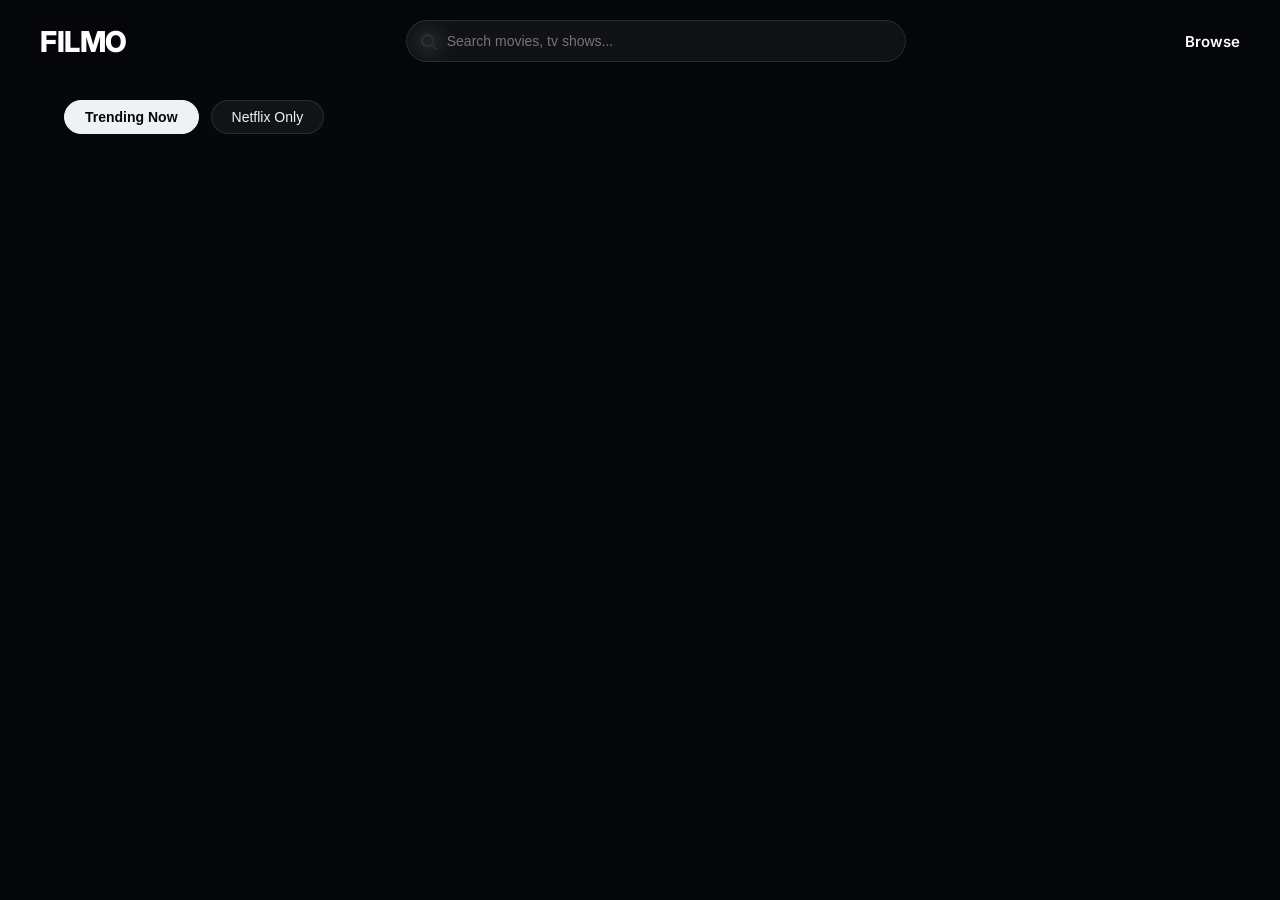
==== browse.html @ a3a503ea "new updates" ====
<!DOCTYPE html>
<html lang="en">
<head>
    <meta charset="UTF-8">
    <meta name="viewport" content="width=device-width, initial-scale=1.0">
    <title>Browse | Filmo</title>
    <link rel="stylesheet" href="style.css">
    <link rel="stylesheet" href="https://cdnjs.cloudflare.com/ajax/libs/font-awesome/6.4.0/css/all.min.css">
</head>
<body class="browse-page">

    <!-- Navbar -->
    <nav class="navbar" id="navbar" style="background: rgba(5,7,10,0.95); backdrop-filter: blur(10px);">
        <a href="index.html" class="logo">
            <span class="text-white">FILMO</span>
        </a>

        <!-- සර්ච් බාර් එක Header එක මැදට -->
        <div class="search-container">
            <i class="fas fa-search search-icon"></i>
            <input type="text" id="searchInput" placeholder="Search movies, tv shows..." autocomplete="off">
            <div id="searchSuggestions" class="suggestions-box"></div>
        </div>

        <div class="nav-links">
            <a href="browse.html" class="nav-link active">Browse</a>
        </div>
    </nav>

    <!-- Header එක යටින් Category එක පටන් ගන්නවා -->
    <div class="category-wrapper" style="margin-top: 100px; background: transparent; padding-top: 0;">
        <div class="category-pills-container" id="browseCategoryPills">
            <button class="cat-pill active" onclick="loadBrowseCategory('trending', this)">Trending Now</button>
            <button class="cat-pill" onclick="loadBrowseCategory('netflix', this)">Netflix Only</button>
        </div>
    </div>

    <!-- Infinite Scroll Grid -->
    <main class="main-content" style="padding-top: 0;">
        <div class="filtered-grid" id="browseGrid"></div>
        <div id="loadingSpinner" class="loading-spinner" style="display: none;">
            <i class="fas fa-spinner fa-spin"></i> Loading more...
        </div>
    </main>

    <script src="script.js"></script>
</body>
</html>
---- style.css ----
@import url('https://fonts.googleapis.com/css2?family=Inter:wght@400;500;600;700;800;900&display=swap');
:root { --primary: #dc2626; --neo-bg: #05070a; --text-hi: #eef1f6; --text-mid: rgba(238, 241, 246, 0.65); --accent-glow: rgba(220, 38, 38, 0.4); --surface-1: rgba(255, 255, 255, 0.05); --border-subtle: rgba(255, 255, 255, 0.1); }
* { margin: 0; padding: 0; box-sizing: border-box; }
body { font-family: 'Inter', sans-serif; background-color: var(--neo-bg); color: var(--text-hi); overflow-x: hidden; }

/* Navbar - Space Between දැම්මම ලෝගෝ එක වමට, සර්ච් එක මැදට, මෙනු එක දකුණට යනවා */
.navbar { position: fixed; top: 0; width: 100%; padding: 20px 40px; display: flex; justify-content: space-between; align-items: center; background: linear-gradient(to bottom, rgba(5,7,10,0.9) 0%, transparent 100%); z-index: 1000; transition: 0.3s; }
.navbar.scrolled { background: rgba(5,7,10,0.95); backdrop-filter: blur(10px); }
.logo { font-size: 1.8rem; font-weight: 800; color: white; text-decoration: none; letter-spacing: -0.5px; }

.nav-links { display: flex; gap: 20px; align-items: center; }
.nav-link { color: var(--text-mid); text-decoration: none; font-weight: 600; font-size: 15px; transition: 0.3s; }
.nav-link:hover, .nav-link.active { color: white; }

.back-btn { display: flex; align-items: center; gap: 8px; color: white; text-decoration: none; font-size: 1.1rem; font-weight: 600; transition: 0.2s; background: rgba(255,255,255,0.1); padding: 8px 15px; border-radius: 20px; backdrop-filter: blur(10px);}
.back-btn:hover { background: rgba(255,255,255,0.2); }

/* පරණ සර්ච් එක (පල්ලෙහාට හැලෙන එක) - හැබැයි Navbar එකේ මැදට එන්න හැදුවා */
.search-container { position: relative; width: 100%; max-width: 500px; margin: 0 20px; flex: 1; }
.search-container input { width: 100%; padding: 12px 15px 12px 40px; border-radius: 30px; background: var(--surface-1); border: 1px solid var(--border-subtle); color: var(--text-hi); font-size: 14px; outline: none; transition: 0.3s; backdrop-filter: blur(10px); }
.search-container input:focus { border-color: var(--primary); background: rgba(0,0,0,0.8); }
.search-icon { position: absolute; left: 15px; top: 14px; color: var(--text-mid); }

.suggestions-box { position: absolute; top: 55px; left: 0; width: 100%; background: rgba(11, 15, 20, 0.95); border-radius: 12px; border: 1px solid var(--border-subtle); display: none; max-height: 350px; overflow-y: auto; z-index: 1001; backdrop-filter: blur(14px); box-shadow: 0 10px 30px rgba(0,0,0,0.7);}
.suggestion-item { padding: 10px 15px; display: flex; align-items: center; gap: 12px; cursor: pointer; border-bottom: 1px solid rgba(255,255,255,0.05); color: var(--text-hi); text-decoration: none;}
.suggestion-item:hover { background: rgba(255,255,255,0.05); color: var(--primary);}
.suggestion-item img { width: 40px; border-radius: 6px; aspect-ratio: 2/3; object-fit: cover;}

.hero-section { position: relative; min-height: 80vh; width: 100%; display: flex; align-items: flex-end; padding-bottom: 40px; padding-top: 120px; overflow: hidden; box-sizing: border-box; }
.details-hero { min-height: 75vh; }
.hero-bg-container { position: absolute; inset: 0; width: 100%; height: 100%; background-size: cover; background-position: center 20%; z-index: 0; }
.hero-bg-container iframe { width: 100vw; height: 56.25vw; min-height: 100vh; min-width: 177.77vh; position: absolute; top: 50%; left: 50%; transform: translate(-50%, -50%); pointer-events: none; }
.hero-vignette-side { position: absolute; inset: 0; z-index: 1; background: linear-gradient(90deg, rgba(5, 7, 10, 0.82) 0%, rgba(5, 7, 10, 0.45) 45%, transparent 70%); }
.hero-vignette-bottom { position: absolute; inset: 0; z-index: 1; background: linear-gradient(180deg, transparent 0%, rgba(5,7,10,0.7) 60%, var(--neo-bg) 100%); }
.hero-glow { position: absolute; top: -10%; right: -20%; width: 55%; height: 45%; background: radial-gradient(rgba(220, 38, 38, 0.16) 0%, rgba(220, 38, 38, 0.06) 30%, transparent 60%); filter: blur(40px); z-index: 2; pointer-events: none; }
.hero-content { position: relative; z-index: 10; margin-left: 5%; max-width: 700px; animation: slideUp 0.8s ease-out; }
@keyframes slideUp { from { opacity: 0; transform: translateY(30px); } to { opacity: 1; transform: translateY(0); } }

.hero-title { font-size: 3rem; font-weight: 900; line-height: 1.1; text-transform: uppercase; text-shadow: 0 8px 24px rgba(0,0,0,0.8); margin-bottom: 15px; }

.hero-meta { display: flex; flex-wrap: wrap; gap: 15px; font-size: 14px; font-weight: 500; color: var(--text-hi); margin-bottom: 15px; align-items: center; text-shadow: 0 1px 4px rgba(0,0,0,0.8); }
.rating { color: var(--primary); font-weight: 700; }
.hero-desc { font-size: 15px; line-height: 1.6; color: rgba(238,241,246,0.85); margin-bottom: 30px; display: -webkit-box; -webkit-line-clamp: 3; line-clamp: 3; -webkit-box-orient: vertical; overflow: hidden; text-shadow: 0 1px 4px rgba(0,0,0,0.8);}
.details-page .hero-desc { -webkit-line-clamp: unset; line-clamp: unset; }
.hero-buttons { display: flex; gap: 15px; }
.btn { display: flex; align-items: center; gap: 10px; padding: 12px 30px; border-radius: 50px; font-weight: 600; font-size: 15px; cursor: pointer; transition: 0.2s; border: none; text-decoration: none; }
.btn-play { background: var(--text-hi); color: var(--neo-bg); }
.btn-play:hover { background: white; box-shadow: 0 0 15px var(--accent-glow); transform: scale(0.98); }
.btn-info { background: rgba(255,255,255,0.15); border: 1px solid var(--border-subtle); color: var(--text-hi); backdrop-filter: blur(10px); }
.btn-info:hover { border-color: rgba(220,38,38,0.4); background: rgba(255,255,255,0.25); }
.mute-btn { position: absolute; right: 40px; top: 100px; z-index: 50; width: 44px; height: 44px; border-radius: 50%; border: 1px solid var(--border-subtle); background: var(--surface-1); backdrop-filter: blur(20px); color: var(--text-hi); cursor: pointer; transition: 0.2s; display: flex; justify-content: center; align-items: center;}

.main-content { padding: 0 5%; position: relative; z-index: 3; margin-top: 20px !important; display: flex; flex-direction: column; gap: 40px; }
h2 { font-size: 1.4rem; font-weight: 600; margin-bottom: 15px; }
.row-posters { display: flex; overflow-y: hidden; overflow-x: auto; gap: 16px; padding-bottom: 15px; scroll-behavior: smooth; }
.row-posters::-webkit-scrollbar, .cast-list::-webkit-scrollbar { display: none; }
.movie-card { position: relative; flex: 0 0 auto; width: 180px; display: flex; flex-direction: column; cursor: pointer; text-decoration: none; color: var(--text-hi); transition: 0.3s; }
.card-img-container { position: relative; width: 100%; aspect-ratio: 2/3; border-radius: 10px; overflow: hidden; border: 1px solid var(--border-subtle); }
.card-img-container img { width: 100%; height: 100%; object-fit: cover; transition: transform 0.4s ease; }
.movie-card:hover .card-img-container img { transform: scale(1.08); }
.movie-card:hover .card-img-container { border-color: rgba(255,255,255,0.3); }
.top-badge { position: absolute; left: 0; top: 0; z-index: 5; display: flex; flex-direction: column; align-items: center; justify-content: center; width: 32px; height: 42px; background: var(--primary); box-shadow: 0 4px 10px var(--accent-glow); clip-path: polygon(0 0, 100% 0, 100% 100%, 50% 85%, 0 100%); font-weight: 800; color: white; }
.top-text { font-size: 9px; text-transform: uppercase; line-height: 1; }
.top-num { font-size: 14px; line-height: 1; margin-top: 1px; }
.card-title { font-size: 14px; font-weight: 500; margin-top: 10px; white-space: nowrap; overflow: hidden; text-overflow: ellipsis; transition: color 0.2s; }
.movie-card:hover .card-title { color: var(--primary); }
.card-meta { display: flex; align-items: center; gap: 8px; font-size: 11px; color: var(--text-mid); margin-top: 4px; }

.cast-list { display: flex; gap: 20px; overflow-x: auto; padding-bottom: 10px; }
.cast-card { display: flex; align-items: center; gap: 12px; background: rgba(255,255,255,0.03); border: 1px solid var(--border-subtle); padding: 10px; border-radius: 50px; min-width: 220px; flex: 0 0 auto; transition: 0.2s;}
.cast-card:hover { border-color: var(--primary); background: rgba(255,255,255,0.08); }
.cast-img { width: 50px; height: 50px; border-radius: 50%; object-fit: cover; }
.cast-info { display: flex; flex-direction: column; }
.cast-name { font-size: 14px; font-weight: 600; color: white; }
.cast-role { font-size: 12px; color: var(--text-mid); }

.season-dropdown { background: rgba(255,255,255,0.1); color: white; border: 1px solid var(--border-subtle); padding: 10px 20px; border-radius: 8px; font-size: 15px; outline: none; font-family: inherit; backdrop-filter: blur(10px); cursor: pointer;}
.season-dropdown option { background: var(--neo-bg); color: white; }
.episode-grid { display: grid; grid-template-columns: repeat(auto-fill, minmax(280px, 1fr)); gap: 20px; }
.episode-card { background: rgba(255,255,255,0.03); border: 1px solid var(--border-subtle); border-radius: 10px; overflow: hidden; cursor: pointer; transition: 0.2s; text-decoration: none; color: white; display: block;}
.episode-card:hover { border-color: var(--primary); transform: translateY(-5px); box-shadow: 0 10px 20px rgba(0,0,0,0.5); }
.ep-img-wrapper { position: relative; width: 100%; aspect-ratio: 16/9; }
.ep-img-wrapper img { width: 100%; height: 100%; object-fit: cover; }
.ep-play-icon { position: absolute; inset: 0; display: flex; justify-content: center; align-items: center; background: rgba(0,0,0,0.5); opacity: 0; transition: 0.2s; font-size: 30px; color: white;}
.episode-card:hover .ep-play-icon { opacity: 1; color: var(--primary); }
.ep-info { padding: 15px; }
.ep-title { font-size: 14px; font-weight: 600; margin-bottom: 5px; }
.ep-desc { font-size: 12px; color: var(--text-mid); display: -webkit-box; -webkit-line-clamp: 2; line-clamp: 2; -webkit-box-orient: vertical; overflow: hidden; }

.category-wrapper { padding: 0 5% 20px 5%; position: relative; z-index: 20;}
.category-pills-container { display: flex; overflow-x: auto; gap: 12px; padding-bottom: 10px; scroll-behavior: smooth; }
.category-pills-container::-webkit-scrollbar { display: none; }
.cat-pill { padding: 8px 20px; border-radius: 30px; background: rgba(255,255,255,0.05); border: 1px solid var(--border-subtle); color: var(--text-hi); font-size: 14px; font-weight: 500; cursor: pointer; white-space: nowrap; transition: 0.3s; }
.cat-pill:hover { background: rgba(255,255,255,0.1); }
.cat-pill.active { background: var(--text-hi); color: var(--neo-bg); border-color: var(--text-hi); font-weight: 600; }
.filtered-grid { display: grid; grid-template-columns: repeat(auto-fill, minmax(160px, 1fr)); gap: 16px; width: 100%; }
.filtered-grid .movie-card { width: 100%; }

@media (max-width: 768px) {
    .navbar { padding: 15px 20px; flex-wrap: wrap; gap: 15px; }
    .search-container { order: 3; max-width: 100%; margin: 0; }
    .nav-links { order: 2; }
    
    .hero-section { min-height: 85vh; padding-top: 160px; } 
    .hero-content { margin-left: 5%; margin-right: 5%; width: 90%; }
    .hero-title { font-size: 1.8rem; }
    
    .movie-card { width: 130px; }
    .mute-btn { top: 130px; right: 20px; }
    .episode-grid { grid-template-columns: 1fr; }
    .filtered-grid { grid-template-columns: repeat(auto-fill, minmax(110px, 1fr)); }
}
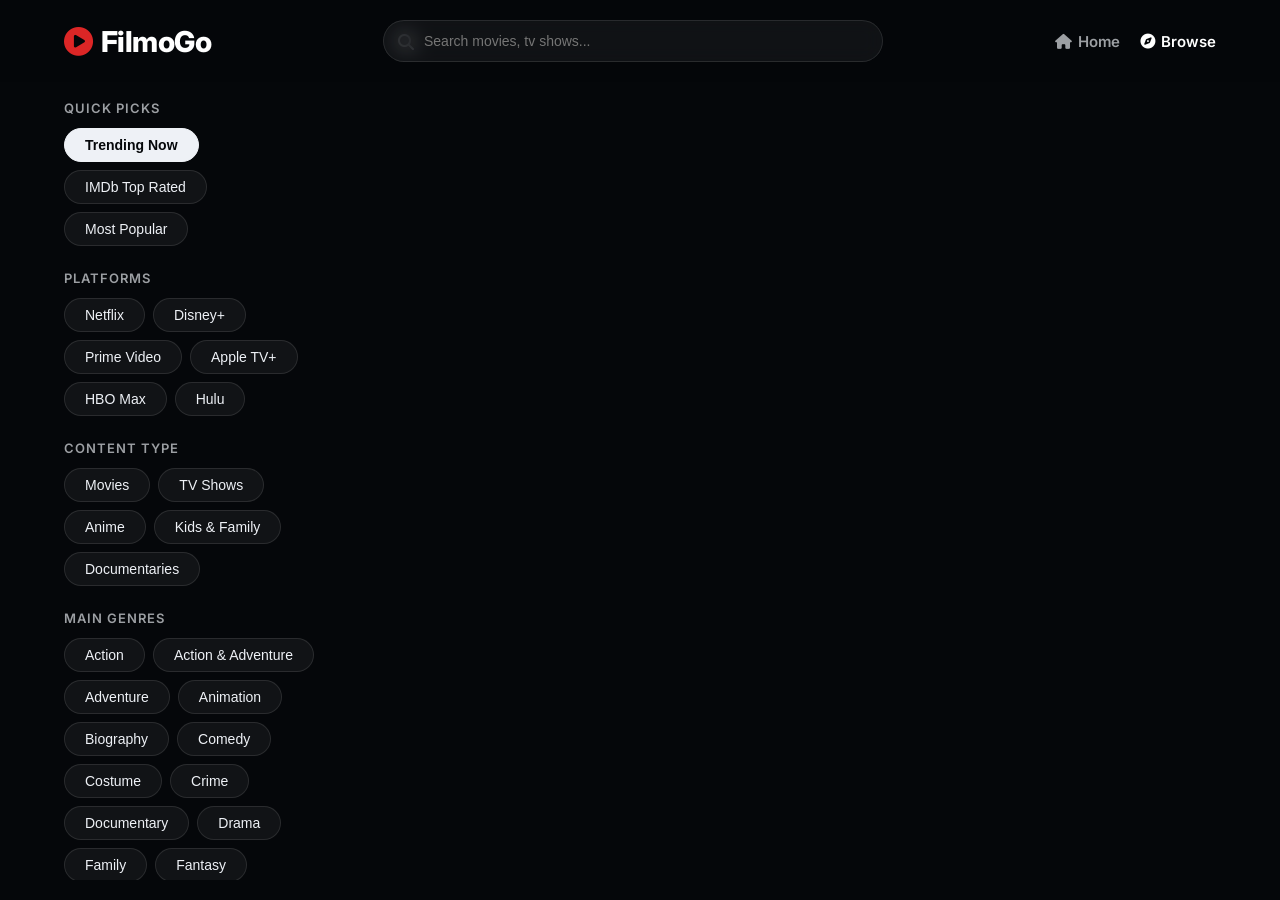
==== commit fc380506: "Update v7" ====
--- a/browse.html
+++ b/browse.html
@@ -3,16 +3,76 @@
 <head>
     <meta charset="UTF-8">
     <meta name="viewport" content="width=device-width, initial-scale=1.0">
-    <title>Browse | Filmo</title>
-    <link rel="stylesheet" href="style.css">
+    <title>Browse | FilmoGo</title>
+    <link rel="stylesheet" href="style.css?v=5.0">
     <link rel="stylesheet" href="https://cdnjs.cloudflare.com/ajax/libs/font-awesome/6.4.0/css/all.min.css">
+    <style>
+        .browse-layout {
+            display: flex;
+            flex-direction: column;
+            gap: 20px;
+            padding: 20px 5%;
+            margin: 80px auto 0;
+        }
+        .filters-sidebar {
+            display: flex;
+            flex-direction: column;
+            gap: 24px;
+        }
+        .filter-group h3 {
+            font-size: 13px;
+            color: var(--text-mid, #aaa);
+            text-transform: uppercase;
+            letter-spacing: 1px;
+            margin-bottom: 12px;
+            font-weight: 600;
+        }
+        .filter-pills {
+            display: flex;
+            flex-wrap: wrap;
+            gap: 8px;
+        }
+        .content-panel {
+            flex: 1;
+        }
+        .mobile-filter-btn, .close-filters-btn {
+            display: none;
+        }
+        @media (max-width: 767px) {
+            .mobile-filter-btn {
+                display: flex; align-items: center; justify-content: center; gap: 8px;
+                width: 100%; padding: 12px; background: rgba(255, 255, 255, 0.08);
+                border: 1px solid var(--border-subtle); color: white;
+                border-radius: 12px; font-size: 15px; font-weight: 600; margin-bottom: 10px;
+            }
+            .filters-sidebar {
+                position: fixed; top: 0; left: 0; width: 100%; height: 100vh;
+                background: rgba(5,7,10,0.98); backdrop-filter: blur(20px); z-index: 2000;
+                padding: 70px 20px 30px; overflow-y: auto;
+                transform: translateX(-100%); transition: transform 0.3s ease;
+            }
+            .filters-sidebar.active { transform: translateX(0); }
+            .close-filters-btn {
+                display: flex; align-items: center; justify-content: center;
+                position: absolute; top: 20px; right: 20px; background: rgba(255,255,255,0.1);
+                border: none; color: white; width: 36px; height: 36px; border-radius: 50%; font-size: 16px;
+            }
+        }
+        @media (min-width: 768px) {
+            .browse-layout { flex-direction: row; align-items: flex-start; }
+            .filters-sidebar { flex: 0 0 250px; position: sticky; top: 100px; max-height: calc(100vh - 120px); overflow-y: auto; }
+            .filters-sidebar::-webkit-scrollbar { width: 4px; }
+            .filters-sidebar::-webkit-scrollbar-thumb { background: #444; border-radius: 4px; }
+        }
+    </style>
 </head>
 <body class="browse-page">
 
     <!-- Navbar -->
     <nav class="navbar" id="navbar" style="background: rgba(5,7,10,0.95); backdrop-filter: blur(10px);">
         <a href="index.html" class="logo">
-            <span class="text-white">FILMO</span>
+            <i class="fas fa-play-circle" style="color: var(--primary);"></i>
+            <span class="text-white">FilmoGo</span>
         </a>
 
         <!-- සර්ච් බාර් එක Header එක මැදට -->
@@ -23,25 +83,109 @@
         </div>
 
         <div class="nav-links">
-            <a href="browse.html" class="nav-link active">Browse</a>
+            <a href="#" class="nav-link mobile-search-btn" id="mobileSearchBtn"><i class="fas fa-search"></i></a>
+            <a href="index.html" class="nav-link"><i class="fas fa-home"></i> <span class="nav-text">Home</span></a>
+            <a href="browse.html" class="nav-link active"><i class="fas fa-compass"></i> <span class="nav-text">Browse</span></a>
         </div>
     </nav>
 
-    <!-- Header එක යටින් Category එක පටන් ගන්නවා -->
-    <div class="category-wrapper" style="margin-top: 100px; background: transparent; padding-top: 0;">
-        <div class="category-pills-container" id="browseCategoryPills">
-            <button class="cat-pill active" onclick="loadBrowseCategory('trending', this)">Trending Now</button>
-            <button class="cat-pill" onclick="loadBrowseCategory('netflix', this)">Netflix Only</button>
-        </div>
+    <!-- Browse Layout: Sidebar + Grid -->
+    <div class="browse-layout">
+        
+        <!-- Mobile Filter Button -->
+        <button class="mobile-filter-btn" onclick="document.getElementById('browseFilters').classList.add('active')">
+            <i class="fas fa-sliders-h"></i> Filters & Categories
+        </button>
+
+        <!-- Sidebar Filters -->
+        <aside class="filters-sidebar" id="browseFilters">
+            <button class="close-filters-btn" onclick="document.getElementById('browseFilters').classList.remove('active')">
+                <i class="fas fa-times"></i>
+            </button>
+            
+            <div class="filter-group">
+                <h3>Quick Picks</h3>
+                <div class="filter-pills">
+                    <button class="cat-pill active" onclick="loadBrowseCategory('trending', this)">Trending Now</button>
+                    <button class="cat-pill" onclick="loadBrowseCategory('top_rated', this)">IMDb Top Rated</button>
+                    <button class="cat-pill" onclick="loadBrowseCategory('popular', this)">Most Popular</button>
+                </div>
+            </div>
+
+            <div class="filter-group">
+                <h3>Platforms</h3>
+                <div class="filter-pills">
+                    <button class="cat-pill" onclick="loadBrowseCategory('netflix', this)">Netflix</button>
+                    <button class="cat-pill" onclick="loadBrowseCategory('disney', this)">Disney+</button>
+                    <button class="cat-pill" onclick="loadBrowseCategory('prime', this)">Prime Video</button>
+                    <button class="cat-pill" onclick="loadBrowseCategory('apple', this)">Apple TV+</button>
+                    <button class="cat-pill" onclick="loadBrowseCategory('hbo', this)">HBO Max</button>
+                    <button class="cat-pill" onclick="loadBrowseCategory('hulu', this)">Hulu</button>
+                </div>
+            </div>
+
+            <div class="filter-group">
+                <h3>Content Type</h3>
+                <div class="filter-pills">
+                    <button class="cat-pill" onclick="loadBrowseCategory('movies', this)">Movies</button>
+                    <button class="cat-pill" onclick="loadBrowseCategory('tv', this)">TV Shows</button>
+                    <button class="cat-pill" onclick="loadBrowseCategory('anime', this)">Anime</button>
+                    <button class="cat-pill" onclick="loadBrowseCategory('kids', this)">Kids & Family</button>
+                    <button class="cat-pill" onclick="loadBrowseCategory('documentary', this)">Documentaries</button>
+                </div>
+            </div>
+
+            <div class="filter-group">
+                <h3>Main Genres</h3>
+                <div class="filter-pills" id="genreFilters">
+                    <button class="cat-pill" onclick="loadBrowseCategory('28', this)">Action</button>
+                    <button class="cat-pill" onclick="loadBrowseCategory('action_adv', this)">Action & Adventure</button>
+                    <button class="cat-pill" onclick="loadBrowseCategory('12', this)">Adventure</button>
+                    <button class="cat-pill" onclick="loadBrowseCategory('16', this)">Animation</button>
+                    <button class="cat-pill" onclick="loadBrowseCategory('biography', this)">Biography</button>
+                    <button class="cat-pill" onclick="loadBrowseCategory('35', this)">Comedy</button>
+                    <button class="cat-pill" onclick="loadBrowseCategory('costume', this)">Costume</button>
+                    <button class="cat-pill" onclick="loadBrowseCategory('80', this)">Crime</button>
+                    <button class="cat-pill" onclick="loadBrowseCategory('99', this)">Documentary</button>
+                    <button class="cat-pill" onclick="loadBrowseCategory('18', this)">Drama</button>
+                    <button class="cat-pill" onclick="loadBrowseCategory('10751', this)">Family</button>
+                    <button class="cat-pill" onclick="loadBrowseCategory('14', this)">Fantasy</button>
+                    <button class="cat-pill" onclick="loadBrowseCategory('film_noir', this)">Film-Noir</button>
+                    <button class="cat-pill" onclick="loadBrowseCategory('game_show', this)">Game-Show</button>
+                    <button class="cat-pill" onclick="loadBrowseCategory('36', this)">History</button>
+                    <button class="cat-pill" onclick="loadBrowseCategory('27', this)">Horror</button>
+                    <button class="cat-pill" onclick="loadBrowseCategory('kungfu', this)">Kungfu</button>
+                    <button class="cat-pill" onclick="loadBrowseCategory('10402', this)">Music</button>
+                    <button class="cat-pill" onclick="loadBrowseCategory('musical', this)">Musical</button>
+                    <button class="cat-pill" onclick="loadBrowseCategory('9648', this)">Mystery</button>
+                    <button class="cat-pill" onclick="loadBrowseCategory('mythological', this)">Mythological</button>
+                    <button class="cat-pill" onclick="loadBrowseCategory('news', this)">News</button>
+                    <button class="cat-pill" onclick="loadBrowseCategory('psychological', this)">Psychological</button>
+                    <button class="cat-pill" onclick="loadBrowseCategory('reality', this)">Reality</button>
+                    <button class="cat-pill" onclick="loadBrowseCategory('10749', this)">Romance</button>
+                    <button class="cat-pill" onclick="loadBrowseCategory('878', this)">Sci-Fi</button>
+                    <button class="cat-pill" onclick="loadBrowseCategory('scifi_fantasy', this)">Sci-Fi & Fantasy</button>
+                    <button class="cat-pill" onclick="loadBrowseCategory('short', this)">Short</button>
+                    <button class="cat-pill" onclick="loadBrowseCategory('sitcom', this)">Sitcom</button>
+                    <button class="cat-pill" onclick="loadBrowseCategory('sport', this)">Sport</button>
+                    <button class="cat-pill" onclick="loadBrowseCategory('talk_show', this)">Talk-Show</button>
+                    <button class="cat-pill" onclick="loadBrowseCategory('53', this)">Thriller</button>
+                    <button class="cat-pill" onclick="loadBrowseCategory('10770', this)">TV Movie</button>
+                    <button class="cat-pill" onclick="loadBrowseCategory('10752', this)">War</button>
+                    <button class="cat-pill" onclick="loadBrowseCategory('37', this)">Western</button>
+                </div>
+            </div>
+
+        </aside>
+
+        <!-- Content Area -->
+        <main class="content-panel">
+            <div class="filtered-grid" id="browseGrid"></div>
+            <div id="loadingSpinner" class="loading-spinner" style="display: none;">
+                <i class="fas fa-spinner fa-spin"></i> Loading more...
+            </div>
+        </main>
     </div>
-
-    <!-- Infinite Scroll Grid -->
-    <main class="main-content" style="padding-top: 0;">
-        <div class="filtered-grid" id="browseGrid"></div>
-        <div id="loadingSpinner" class="loading-spinner" style="display: none;">
-            <i class="fas fa-spinner fa-spin"></i> Loading more...
-        </div>
-    </main>
 
     <script src="script.js"></script>
 </body>
--- a/style.css
+++ b/style.css
@@ -4,13 +4,14 @@
 body { font-family: 'Inter', sans-serif; background-color: var(--neo-bg); color: var(--text-hi); overflow-x: hidden; }
 
 /* Navbar - Space Between දැම්මම ලෝගෝ එක වමට, සර්ච් එක මැදට, මෙනු එක දකුණට යනවා */
-.navbar { position: fixed; top: 0; width: 100%; padding: 20px 40px; display: flex; justify-content: space-between; align-items: center; background: linear-gradient(to bottom, rgba(5,7,10,0.9) 0%, transparent 100%); z-index: 1000; transition: 0.3s; }
+.navbar { position: fixed; top: 0; width: 100%; padding: 20px 5%; display: flex; justify-content: space-between; align-items: center; background: linear-gradient(to bottom, rgba(5,7,10,0.9) 0%, transparent 100%); z-index: 1000; transition: 0.3s; }
 .navbar.scrolled { background: rgba(5,7,10,0.95); backdrop-filter: blur(10px); }
-.logo { font-size: 1.8rem; font-weight: 800; color: white; text-decoration: none; letter-spacing: -0.5px; }
+.logo { font-size: 1.8rem; font-weight: 800; color: white; text-decoration: none; letter-spacing: -0.5px; display: flex; align-items: center; gap: 8px; }
 
 .nav-links { display: flex; gap: 20px; align-items: center; }
-.nav-link { color: var(--text-mid); text-decoration: none; font-weight: 600; font-size: 15px; transition: 0.3s; }
+.nav-link { color: var(--text-mid); text-decoration: none; font-weight: 600; font-size: 15px; transition: 0.3s; display: flex; align-items: center; gap: 6px; }
 .nav-link:hover, .nav-link.active { color: white; }
+.mobile-search-btn { display: none; }
 
 .back-btn { display: flex; align-items: center; gap: 8px; color: white; text-decoration: none; font-size: 1.1rem; font-weight: 600; transition: 0.2s; background: rgba(255,255,255,0.1); padding: 8px 15px; border-radius: 20px; backdrop-filter: blur(10px);}
 .back-btn:hover { background: rgba(255,255,255,0.2); }
@@ -29,7 +30,7 @@
 .hero-section { position: relative; min-height: 80vh; width: 100%; display: flex; align-items: flex-end; padding-bottom: 40px; padding-top: 120px; overflow: hidden; box-sizing: border-box; }
 .details-hero { min-height: 75vh; }
 .hero-bg-container { position: absolute; inset: 0; width: 100%; height: 100%; background-size: cover; background-position: center 20%; z-index: 0; }
-.hero-bg-container iframe { width: 100vw; height: 56.25vw; min-height: 100vh; min-width: 177.77vh; position: absolute; top: 50%; left: 50%; transform: translate(-50%, -50%); pointer-events: none; }
+.hero-bg-container iframe { width: 100vw; height: 56.25vw; min-height: 100vh; min-width: 177.77vh; position: absolute; top: 50%; left: 50%; transform: translate(-50%, -50%) scale(1.35); pointer-events: none; border: none; }
 .hero-vignette-side { position: absolute; inset: 0; z-index: 1; background: linear-gradient(90deg, rgba(5, 7, 10, 0.82) 0%, rgba(5, 7, 10, 0.45) 45%, transparent 70%); }
 .hero-vignette-bottom { position: absolute; inset: 0; z-index: 1; background: linear-gradient(180deg, transparent 0%, rgba(5,7,10,0.7) 60%, var(--neo-bg) 100%); }
 .hero-glow { position: absolute; top: -10%; right: -20%; width: 55%; height: 45%; background: radial-gradient(rgba(220, 38, 38, 0.16) 0%, rgba(220, 38, 38, 0.06) 30%, transparent 60%); filter: blur(40px); z-index: 2; pointer-events: none; }
@@ -48,10 +49,86 @@
 .btn-play:hover { background: white; box-shadow: 0 0 15px var(--accent-glow); transform: scale(0.98); }
 .btn-info { background: rgba(255,255,255,0.15); border: 1px solid var(--border-subtle); color: var(--text-hi); backdrop-filter: blur(10px); }
 .btn-info:hover { border-color: rgba(220,38,38,0.4); background: rgba(255,255,255,0.25); }
-.mute-btn { position: absolute; right: 40px; top: 100px; z-index: 50; width: 44px; height: 44px; border-radius: 50%; border: 1px solid var(--border-subtle); background: var(--surface-1); backdrop-filter: blur(20px); color: var(--text-hi); cursor: pointer; transition: 0.2s; display: flex; justify-content: center; align-items: center;}
+
+.hero-controls { position: absolute; right: 5%; bottom: 25%; z-index: 50; display: flex; flex-direction: column; gap: 15px; }
+.control-btn { width: 46px; height: 46px; border-radius: 50%; border: 1px solid var(--border-subtle); background: rgba(5,7,10,0.6); backdrop-filter: blur(10px); color: white; cursor: pointer; transition: 0.3s; display: flex; justify-content: center; align-items: center; font-size: 16px; }
+.control-btn:hover { background: rgba(255,255,255,0.2); transform: scale(1.1); box-shadow: 0 0 15px var(--accent-glow); }
+
+.hero-slider-indicators { position: absolute; bottom: 30px; left: 50%; transform: translateX(-50%); z-index: 50; display: flex; gap: 8px; align-items: center; }
+.indicator { width: 35px; height: 4px; background: rgba(255,255,255,0.3); border-radius: 2px; cursor: pointer; transition: 0.3s; }
+.indicator.active { background: var(--primary); width: 45px; }
 
 .main-content { padding: 0 5%; position: relative; z-index: 3; margin-top: 20px !important; display: flex; flex-direction: column; gap: 40px; }
 h2 { font-size: 1.4rem; font-weight: 600; margin-bottom: 15px; }
+.section-header { display: flex; justify-content: space-between; align-items: flex-end; gap: 16px; margin-bottom: 15px; }
+.section-note { color: var(--text-mid); font-size: 13px; line-height: 1.5; margin-top: -8px; }
+.continue-section { margin-top: 10px; }
+.continue-row { gap: 18px; padding-bottom: 6px; }
+.resume-card { flex: 0 0 auto; width: 420px; display: grid; grid-template-columns: 140px 1fr; gap: 16px; padding: 14px; border-radius: 18px; background: linear-gradient(135deg, rgba(255,255,255,0.06), rgba(255,255,255,0.03)); border: 1px solid var(--border-subtle); box-shadow: 0 18px 40px rgba(0,0,0,0.28); overflow: hidden; }
+.resume-poster { position: relative; display: block; aspect-ratio: 2/3; border-radius: 14px; overflow: hidden; border: 1px solid rgba(255,255,255,0.08); text-decoration: none; }
+.resume-poster img { width: 100%; height: 100%; object-fit: cover; transition: transform 0.35s ease; }
+.resume-card:hover .resume-poster img { transform: scale(1.06); }
+.resume-badge { position: absolute; left: 10px; top: 10px; background: rgba(5,7,10,0.72); color: white; font-size: 10px; font-weight: 700; letter-spacing: 0.08em; text-transform: uppercase; padding: 6px 8px; border-radius: 999px; border: 1px solid rgba(255,255,255,0.12); backdrop-filter: blur(10px); }
+.resume-copy { display: flex; flex-direction: column; justify-content: center; min-width: 0; }
+.resume-kicker { color: var(--primary); font-size: 11px; font-weight: 800; letter-spacing: 0.12em; text-transform: uppercase; margin-bottom: 8px; }
+.resume-title { font-size: 22px; line-height: 1.1; font-weight: 800; margin-bottom: 10px; }
+.resume-meta { color: var(--text-mid); font-size: 13px; line-height: 1.5; margin-bottom: 16px; }
+.resume-actions { display: flex; gap: 10px; flex-wrap: wrap; }
+.resume-btn { display: inline-flex; align-items: center; gap: 8px; padding: 10px 14px; border-radius: 999px; text-decoration: none; font-size: 13px; font-weight: 700; transition: 0.2s ease; border: 1px solid transparent; }
+.resume-btn.primary { background: var(--text-hi); color: var(--neo-bg); }
+.resume-btn.primary:hover { transform: translateY(-1px); background: white; }
+.resume-btn.secondary { background: rgba(255,255,255,0.06); border-color: rgba(255,255,255,0.1); color: var(--text-hi); }
+.resume-btn.secondary:hover { border-color: rgba(220,38,38,0.45); background: rgba(255,255,255,0.1); }
+.resume-btn.tertiary { background: transparent; border-color: transparent; color: var(--text-mid); padding: 10px 12px; }
+.resume-btn.tertiary:hover { color: var(--primary); background: rgba(220, 38, 38, 0.1); }
+
+/* Details Extended */
+.hero-tagline { font-size: 1.1rem; letter-spacing: 0.5px; text-shadow: 0 2px 4px rgba(0,0,0,0.8); }
+
+/* Marquee Ticker */
+.marquee-wrapper {
+    overflow: hidden; display: flex; width: 100%; background: rgba(255,255,255,0.02);
+    border: 1px solid rgba(255,255,255,0.06); border-radius: 12px; padding: 18px 0; margin-bottom: 0;
+    position: relative; mask-image: linear-gradient(to right, transparent, black 5%, black 95%, transparent);
+    -webkit-mask-image: linear-gradient(to right, transparent, black 5%, black 95%, transparent);
+}
+.marquee-wrapper:hover .marquee-track { animation-play-state: paused; }
+.marquee-track { display: flex; gap: 40px; padding-right: 40px; min-width: max-content; animation: scrollMarquee 35s linear infinite; }
+@keyframes scrollMarquee { 0% { transform: translateX(0); } 100% { transform: translateX(-100%); } }
+.marquee-track .detail-item { display: flex; flex-direction: row !important; align-items: center; gap: 8px !important; flex: 0 0 auto !important; min-width: auto !important; padding: 0 !important; border: none !important; }
+.marquee-track .detail-label { color: var(--primary); font-size: 12px; font-weight: 700; letter-spacing: 0.5px; text-transform: uppercase; }
+.marquee-track .detail-val { font-size: 14px; text-align: left !important; max-width: none !important; color: white; font-weight: 500; }
+
+.company-logos { display: flex; flex-wrap: wrap; gap: 30px; align-items: center; background: rgba(255,255,255,0.9); padding: 20px 30px; border-radius: 16px; margin-bottom: 15px;}
+.company-logo { max-height: 45px; max-width: 140px; object-fit: contain; filter: grayscale(100%) opacity(0.7); transition: 0.3s; }
+.company-logo:hover { filter: grayscale(0%) opacity(1); }
+.keywords-container { display: flex; flex-wrap: wrap; gap: 10px; margin-top: 15px; }
+.keyword-tag { background: rgba(255,255,255,0.05); border: 1px solid rgba(255,255,255,0.15); padding: 8px 14px; border-radius: 8px; font-size: 12px; font-weight: 500; color: var(--text-hi); transition: 0.2s; backdrop-filter: blur(10px); }
+.keyword-tag:hover { background: var(--primary); border-color: var(--primary); transform: translateY(-2px); }
+.gallery-item { flex: 0 0 auto; width: 280px; aspect-ratio: 16/9; border-radius: 12px; overflow: hidden; border: 1px solid var(--border-subtle); cursor: pointer; position: relative; background: #111;}
+.gallery-item img { width: 100%; height: 100%; object-fit: cover; transition: transform 0.4s ease; }
+.gallery-item:hover img { transform: scale(1.08); }
+.gallery-play { position: absolute; inset: 0; display: flex; justify-content: center; align-items: center; background: rgba(0,0,0,0.5); font-size: 45px; color: white; opacity: 0; transition: 0.3s; backdrop-filter: blur(2px); }
+.gallery-item:hover .gallery-play { opacity: 1; color: var(--primary); transform: scale(1.1); }
+.adult-badge { background: var(--primary); color: white; padding: 2px 6px; border-radius: 4px; font-weight: 900; font-size: 11px; margin-right: 5px; border: 1px solid rgba(255,255,255,0.2); }
+
+/* Lightbox Modal */
+.lightbox-overlay { position: fixed; inset: 0; background: rgba(0,0,0,0.92); z-index: 3000; display: none; justify-content: center; align-items: center; backdrop-filter: blur(10px); opacity: 0; transition: opacity 0.3s ease; }
+.lightbox-overlay.active { display: flex; opacity: 1; }
+.lightbox-content { position: relative; width: 90%; max-width: 1000px; max-height: 90vh; border-radius: 12px; overflow: hidden; background: #000; box-shadow: 0 20px 50px rgba(0,0,0,0.8); animation: popIn 0.3s ease-out; display: flex; justify-content: center; align-items: center; }
+.lightbox-close { position: absolute; top: 15px; right: 15px; z-index: 10; background: rgba(0,0,0,0.5); border: 1px solid rgba(255,255,255,0.2); color: white; width: 40px; height: 40px; border-radius: 50%; cursor: pointer; display: flex; justify-content: center; align-items: center; font-size: 20px; transition: 0.2s; backdrop-filter: blur(5px); }
+.lightbox-close:hover { background: var(--primary); border-color: var(--primary); transform: scale(1.1); }
+#lightboxBody { width: 100%; height: 100%; display: flex; justify-content: center; align-items: center; }
+#lightboxBody img { max-width: 100%; max-height: 90vh; object-fit: contain; }
+#lightboxBody iframe { width: 100%; aspect-ratio: 16/9; border: none; }
+
+.scroll-wrapper { position: relative; width: 100%; }
+.scroll-arrow { position: absolute; top: 40%; transform: translateY(-50%); z-index: 100; width: 44px; height: 44px; border-radius: 50%; background: rgba(5,7,10,0.8); border: 1px solid rgba(255,255,255,0.15); color: white; font-size: 18px; cursor: pointer; display: flex; justify-content: center; align-items: center; backdrop-filter: blur(8px); opacity: 0; transition: 0.3s ease; box-shadow: 0 4px 15px rgba(0,0,0,0.5); }
+.scroll-wrapper:hover .scroll-arrow { opacity: 1; }
+.scroll-arrow:hover { background: var(--primary); transform: translateY(-50%) scale(1.1); border-color: var(--primary); box-shadow: 0 0 20px var(--accent-glow); }
+.left-arrow { left: -15px; }
+.right-arrow { right: -15px; }
+
 .row-posters { display: flex; overflow-y: hidden; overflow-x: auto; gap: 16px; padding-bottom: 15px; scroll-behavior: smooth; }
 .row-posters::-webkit-scrollbar, .cast-list::-webkit-scrollbar { display: none; }
 .movie-card { position: relative; flex: 0 0 auto; width: 180px; display: flex; flex-direction: column; cursor: pointer; text-decoration: none; color: var(--text-hi); transition: 0.3s; }
@@ -62,6 +139,7 @@
 .top-badge { position: absolute; left: 0; top: 0; z-index: 5; display: flex; flex-direction: column; align-items: center; justify-content: center; width: 32px; height: 42px; background: var(--primary); box-shadow: 0 4px 10px var(--accent-glow); clip-path: polygon(0 0, 100% 0, 100% 100%, 50% 85%, 0 100%); font-weight: 800; color: white; }
 .top-text { font-size: 9px; text-transform: uppercase; line-height: 1; }
 .top-num { font-size: 14px; line-height: 1; margin-top: 1px; }
+.media-badge { position: absolute; right: 8px; top: 8px; background: rgba(5,7,10,0.8); color: white; font-size: 9px; font-weight: 700; letter-spacing: 0.06em; text-transform: uppercase; padding: 5px 8px; border-radius: 4px; border: 1px solid rgba(255,255,255,0.15); backdrop-filter: blur(8px); z-index: 4; }
 .card-title { font-size: 14px; font-weight: 500; margin-top: 10px; white-space: nowrap; overflow: hidden; text-overflow: ellipsis; transition: color 0.2s; }
 .movie-card:hover .card-title { color: var(--primary); }
 .card-meta { display: flex; align-items: center; gap: 8px; font-size: 11px; color: var(--text-mid); margin-top: 4px; }
@@ -97,16 +175,42 @@
 .filtered-grid .movie-card { width: 100%; }
 
 @media (max-width: 768px) {
-    .navbar { padding: 15px 20px; flex-wrap: wrap; gap: 15px; }
-    .search-container { order: 3; max-width: 100%; margin: 0; }
+    .navbar { padding: 15px 5%; justify-content: space-between; gap: 12px; }
+    .logo { order: 1; }
     .nav-links { order: 2; }
+    .nav-text { display: none; }
+    .nav-link { font-size: 20px; gap: 12px; }
+
+    .mobile-search-btn { display: flex; cursor: pointer; }
+    .search-container { display: none; position: absolute; top: 100%; left: 0; width: 100%; max-width: 100%; margin: 0; padding: 10px 5% 20px; background: rgba(5,7,10,0.98); border-bottom: 1px solid var(--border-subtle); box-shadow: 0 10px 30px rgba(0,0,0,0.5); z-index: 999; }
+    .search-container.active { display: block; animation: slideDown 0.2s ease-out forwards; }
+    .search-container input { width: 100%; }
+    .search-icon { top: 24px; left: calc(5% + 15px); }
+    .suggestions-box { top: 55px; left: 5%; width: 90%; }
+    @keyframes slideDown { from { opacity: 0; transform: translateY(-10px); } to { opacity: 1; transform: translateY(0); } }
     
     .hero-section { min-height: 85vh; padding-top: 160px; } 
     .hero-content { margin-left: 5%; margin-right: 5%; width: 90%; }
     .hero-title { font-size: 1.8rem; }
     
     .movie-card { width: 130px; }
-    .mute-btn { top: 130px; right: 20px; }
+    .section-header { align-items: flex-start; flex-direction: column; }
+    .continue-row { gap: 16px; }
+    .resume-card { width: 100%; grid-template-columns: 100px 1fr; }
+    .resume-poster { width: 100px; }
+    .resume-copy { padding-top: 0; }
+    .resume-kicker, .resume-meta { display: block; }
+    .resume-actions { display: flex; }
+    .resume-title { font-size: 16px; margin-bottom: 8px; white-space: normal; }
+
+    .scroll-arrow { display: none; } /* Mobile එකේදී ඊතල අනවශ්‍යයි, ඇඟිල්ලෙන් අදින්න පුළුවන් */
+    .hero-controls { bottom: auto; top: 90px; right: 5%; flex-direction: column; gap: 10px; }
+    .hero-slider-indicators { bottom: 20px; left: 50%; transform: translateX(-50%); width: auto; justify-content: center; }
     .episode-grid { grid-template-columns: 1fr; }
     .filtered-grid { grid-template-columns: repeat(auto-fill, minmax(110px, 1fr)); }
+    
+    .main-content { gap: 30px; } /* Mobile එකේදී පරතරය ටිකක් අඩු කරමු */
+
+    .lightbox-content { width: 100%; border-radius: 0; max-height: 100vh; }
+    .lightbox-close { top: 20px; right: 20px; background: rgba(0,0,0,0.8); }
 }
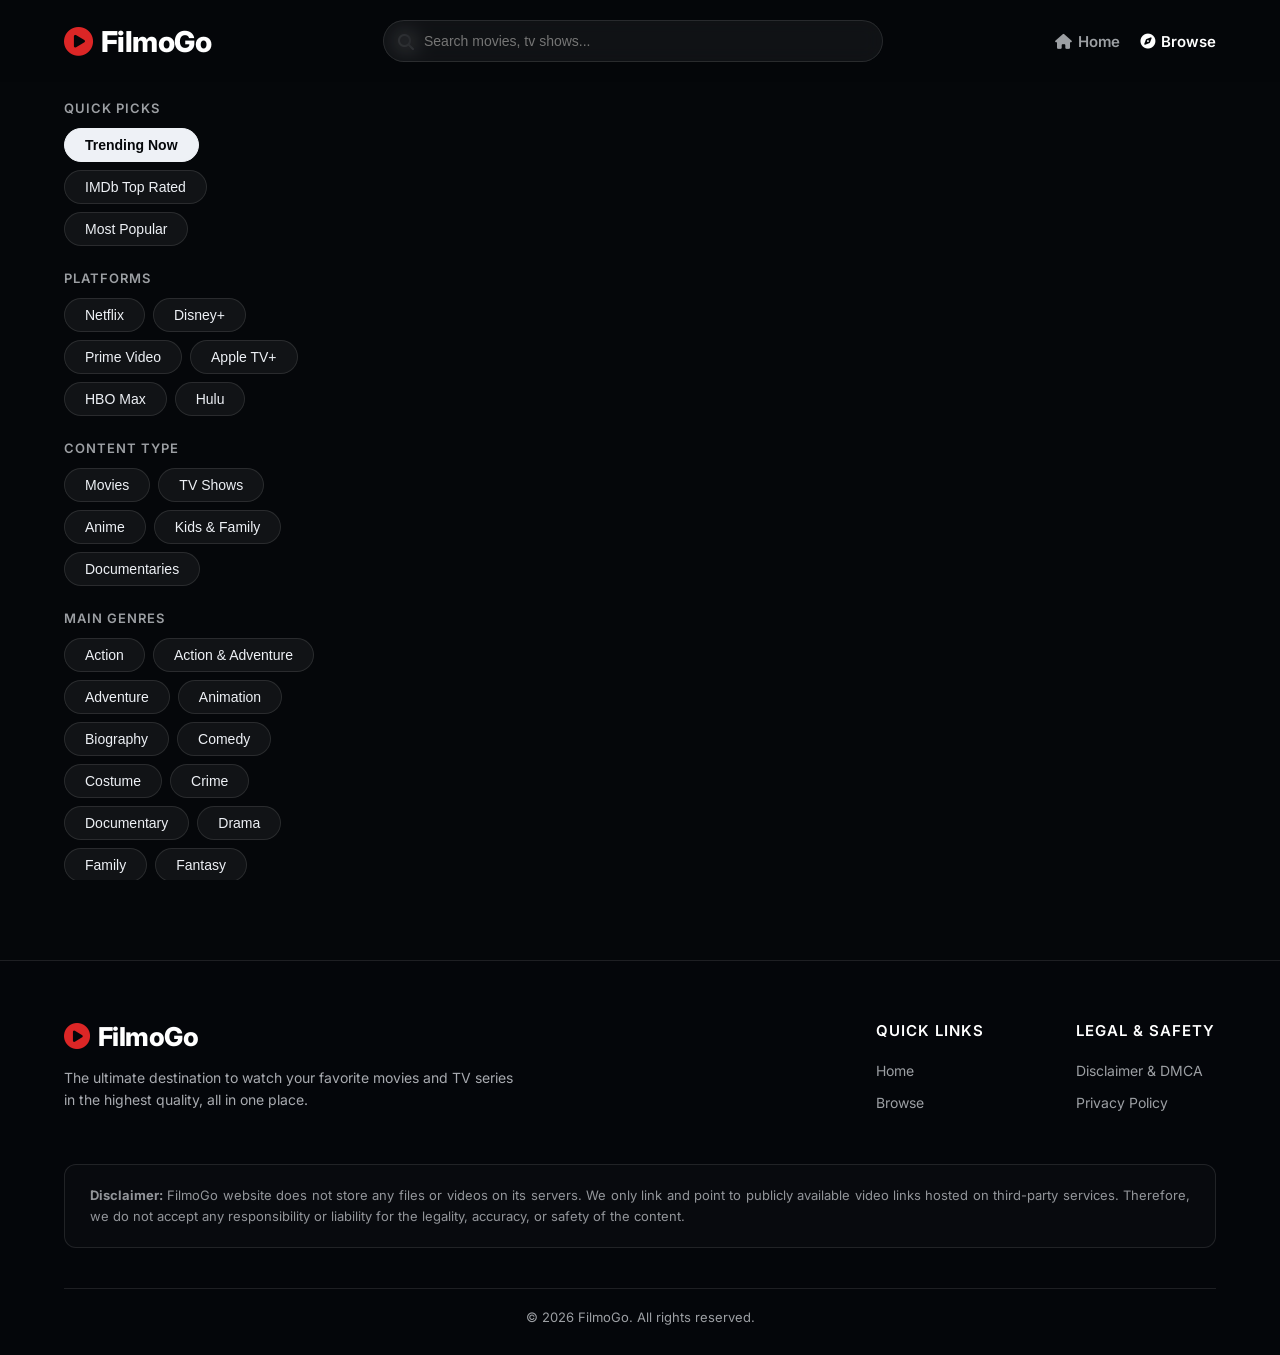
==== commit d75f07f5: "Add files via upload" ====
--- a/browse.html
+++ b/browse.html
@@ -75,7 +75,6 @@
             <span class="text-white">FilmoGo</span>
         </a>
 
-        <!-- සර්ච් බාර් එක Header එක මැදට -->
         <div class="search-container">
             <i class="fas fa-search search-icon"></i>
             <input type="text" id="searchInput" placeholder="Search movies, tv shows..." autocomplete="off">
@@ -187,6 +186,43 @@
         </main>
     </div>
 
+    <!-- Footer Section -->
+    <footer class="site-footer">
+        <div class="footer-container">
+            <div class="footer-top">
+                <div class="footer-brand">
+                    <a href="index.html" class="logo">
+                        <i class="fas fa-play-circle" style="color: var(--primary);"></i>
+                        <span class="text-white">FilmoGo</span>
+                    </a>
+                    <p class="footer-about">The ultimate destination to watch your favorite movies and TV series in the highest quality, all in one place.</p>
+                </div>
+                <div class="footer-links-group">
+                    <div class="footer-col">
+                        <h3>Quick Links</h3>
+                        <ul>
+                            <li><a href="index.html">Home</a></li>
+                            <li><a href="browse.html">Browse</a></li>
+                        </ul>
+                    </div>
+                    <div class="footer-col">
+                        <h3>Legal & Safety</h3>
+                        <ul>
+                            <li><a href="disclaimer.html">Disclaimer & DMCA</a></li>
+                            <li><a href="privacy.html">Privacy Policy</a></li>
+                        </ul>
+                    </div>
+                </div>
+            </div>
+            <div class="footer-middle">
+                <p class="footer-disclaimer"><strong>Disclaimer:</strong> FilmoGo website does not store any files or videos on its servers. We only link and point to publicly available video links hosted on third-party services. Therefore, we do not accept any responsibility or liability for the legality, accuracy, or safety of the content.</p>
+            </div>
+            <div class="footer-bottom">
+                <p>&copy; 2026 FilmoGo. All rights reserved.</p>
+            </div>
+        </div>
+    </footer>
+
     <script src="script.js"></script>
 </body>
 </html>
--- a/style.css
+++ b/style.css
@@ -3,7 +3,6 @@
 * { margin: 0; padding: 0; box-sizing: border-box; }
 body { font-family: 'Inter', sans-serif; background-color: var(--neo-bg); color: var(--text-hi); overflow-x: hidden; }
 
-/* Navbar - Space Between දැම්මම ලෝගෝ එක වමට, සර්ච් එක මැදට, මෙනු එක දකුණට යනවා */
 .navbar { position: fixed; top: 0; width: 100%; padding: 20px 5%; display: flex; justify-content: space-between; align-items: center; background: linear-gradient(to bottom, rgba(5,7,10,0.9) 0%, transparent 100%); z-index: 1000; transition: 0.3s; }
 .navbar.scrolled { background: rgba(5,7,10,0.95); backdrop-filter: blur(10px); }
 .logo { font-size: 1.8rem; font-weight: 800; color: white; text-decoration: none; letter-spacing: -0.5px; display: flex; align-items: center; gap: 8px; }
@@ -16,7 +15,6 @@
 .back-btn { display: flex; align-items: center; gap: 8px; color: white; text-decoration: none; font-size: 1.1rem; font-weight: 600; transition: 0.2s; background: rgba(255,255,255,0.1); padding: 8px 15px; border-radius: 20px; backdrop-filter: blur(10px);}
 .back-btn:hover { background: rgba(255,255,255,0.2); }
 
-/* පරණ සර්ච් එක (පල්ලෙහාට හැලෙන එක) - හැබැයි Navbar එකේ මැදට එන්න හැදුවා */
 .search-container { position: relative; width: 100%; max-width: 500px; margin: 0 20px; flex: 1; }
 .search-container input { width: 100%; padding: 12px 15px 12px 40px; border-radius: 30px; background: var(--surface-1); border: 1px solid var(--border-subtle); color: var(--text-hi); font-size: 14px; outline: none; transition: 0.3s; backdrop-filter: blur(10px); }
 .search-container input:focus { border-color: var(--primary); background: rgba(0,0,0,0.8); }
@@ -203,14 +201,248 @@
     .resume-actions { display: flex; }
     .resume-title { font-size: 16px; margin-bottom: 8px; white-space: normal; }
 
-    .scroll-arrow { display: none; } /* Mobile එකේදී ඊතල අනවශ්‍යයි, ඇඟිල්ලෙන් අදින්න පුළුවන් */
+    .scroll-arrow { display: none; }
     .hero-controls { bottom: auto; top: 90px; right: 5%; flex-direction: column; gap: 10px; }
     .hero-slider-indicators { bottom: 20px; left: 50%; transform: translateX(-50%); width: auto; justify-content: center; }
     .episode-grid { grid-template-columns: 1fr; }
     .filtered-grid { grid-template-columns: repeat(auto-fill, minmax(110px, 1fr)); }
     
-    .main-content { gap: 30px; } /* Mobile එකේදී පරතරය ටිකක් අඩු කරමු */
+    .main-content { gap: 30px; }
 
     .lightbox-content { width: 100%; border-radius: 0; max-height: 100vh; }
     .lightbox-close { top: 20px; right: 20px; background: rgba(0,0,0,0.8); }
+}
+
+/* ================= FOOTER STYLES ================= */
+.site-footer {
+    background-color: rgba(5, 7, 10, 0.95);
+    border-top: 1px solid var(--border-subtle);
+    padding: 60px 5% 30px;
+    margin-top: 60px;
+    font-family: 'Inter', sans-serif;
+    color: var(--text-mid);
+}
+
+.footer-container {
+    max-width: 1200px;
+    margin: 0 auto;
+    display: flex;
+    flex-direction: column;
+    gap: 40px;
+}
+
+.footer-top {
+    display: flex;
+    flex-wrap: wrap;
+    justify-content: space-between;
+    gap: 40px;
+}
+
+.footer-brand {
+    flex: 1 1 300px;
+    max-width: 450px;
+}
+
+.footer-brand .logo {
+    font-size: 26px;
+    margin-bottom: 15px;
+    display: inline-flex;
+    color: #fff;
+}
+
+.footer-about {
+    font-size: 14px;
+    line-height: 1.6;
+    color: rgba(238, 241, 246, 0.7);
+}
+
+.footer-links-group {
+    display: flex;
+    flex: 1 1 auto;
+    gap: 60px;
+    justify-content: flex-end;
+    flex-wrap: wrap;
+}
+
+.footer-col {
+    min-width: 140px;
+}
+
+.footer-col h3 {
+    color: #fff;
+    font-size: 15px;
+    margin-bottom: 20px;
+    font-weight: 600;
+    text-transform: uppercase;
+    letter-spacing: 1px;
+}
+
+.footer-col ul {
+    list-style: none;
+    padding: 0;
+    margin: 0;
+}
+
+.footer-col ul li {
+    margin-bottom: 12px;
+}
+
+.footer-col ul li a {
+    color: var(--text-mid);
+    text-decoration: none;
+    font-size: 14px;
+    transition: color 0.3s ease, transform 0.3s ease;
+    display: inline-block;
+}
+
+.footer-col ul li a:hover {
+    color: var(--primary);
+    transform: translateX(5px);
+}
+
+.footer-middle {
+    background: rgba(255, 255, 255, 0.02);
+    padding: 20px 25px;
+    border-radius: 12px;
+    border: 1px solid var(--border-subtle);
+}
+
+.footer-disclaimer {
+    font-size: 13px;
+    line-height: 1.6;
+    color: rgba(238, 241, 246, 0.6);
+    margin: 0;
+    text-align: justify;
+}
+
+.footer-bottom {
+    text-align: center;
+    padding-top: 20px;
+    border-top: 1px solid var(--border-subtle);
+    font-size: 13px;
+    color: var(--text-mid);
+}
+
+/* Footer Tablet / Mobile Landscape */
+@media (max-width: 992px) {
+    .footer-top {
+        flex-direction: column;
+        align-items: center;
+        text-align: center;
+        gap: 30px;
+    }
+    .footer-brand {
+        max-width: 100%;
+        flex: 1 1 auto;
+        display: flex;
+        flex-direction: column;
+        align-items: center;
+    }
+    .footer-brand .logo {
+        order: 1;
+        margin-bottom: 10px;
+    }
+    .footer-about {
+        order: 2;
+        max-width: 600px;
+        margin: 0;
+    }
+    .footer-links-group {
+        flex: 1 1 auto;
+        flex-direction: row;
+        justify-content: center;
+        gap: 50px;
+        width: 100%;
+        text-align: center;
+    }
+}
+
+/* ================= POLICY & LEGAL PAGES ================= */
+.policy-container {
+    max-width: 800px;
+    margin: 140px auto 60px;
+    padding: 50px;
+    background: rgba(255, 255, 255, 0.02);
+    border: 1px solid var(--border-subtle);
+    border-radius: 24px;
+    box-shadow: 0 30px 60px rgba(0,0,0,0.6);
+    backdrop-filter: blur(10px);
+}
+.policy-header {
+    text-align: center;
+    margin-bottom: 40px;
+    padding-bottom: 25px;
+    border-bottom: 1px solid rgba(255, 255, 255, 0.05);
+}
+.policy-header h1 {
+    font-size: 2.2rem;
+    font-weight: 800;
+    color: white;
+    margin-bottom: 10px;
+    letter-spacing: -0.5px;
+}
+.policy-header p {
+    color: var(--primary);
+    font-size: 13px;
+    font-weight: 600;
+    text-transform: uppercase;
+    letter-spacing: 1px;
+}
+.policy-body {
+    font-size: 15px;
+    line-height: 1.8;
+    color: rgba(238, 241, 246, 0.8);
+    display: flex;
+    flex-direction: column;
+    gap: 20px;
+    text-align: justify;
+}
+@media (max-width: 768px) {
+    .policy-container { margin: 110px 5% 40px; padding: 30px 20px; }
+    .policy-header h1 { font-size: 1.8rem; }
+}
+
+/* Footer Mobile Portrait Optimization */
+@media (max-width: 600px) {
+    .site-footer {
+        padding: 35px 5% 20px;
+        margin-top: 35px;
+    }
+    .footer-container {
+        gap: 25px;
+    }
+    .footer-top {
+        gap: 25px;
+    }
+    .footer-about {
+        font-size: 13px;
+    }
+    .footer-links-group {
+        flex-direction: column;
+        gap: 25px;
+    }
+    .footer-col {
+        min-width: 100%;
+    }
+    .footer-col h3 {
+        font-size: 14px;
+        margin-bottom: 12px;
+    }
+    .footer-col ul li {
+        margin-bottom: 8px;
+    }
+    .footer-col ul li a {
+        font-size: 13px;
+    }
+    .footer-col ul li a:hover {
+        transform: scale(1.05);
+    }
+    .footer-middle {
+        padding: 15px;
+    }
+    .footer-disclaimer {
+        font-size: 11px;
+        line-height: 1.5;
+        text-align: center;
+    }
 }
